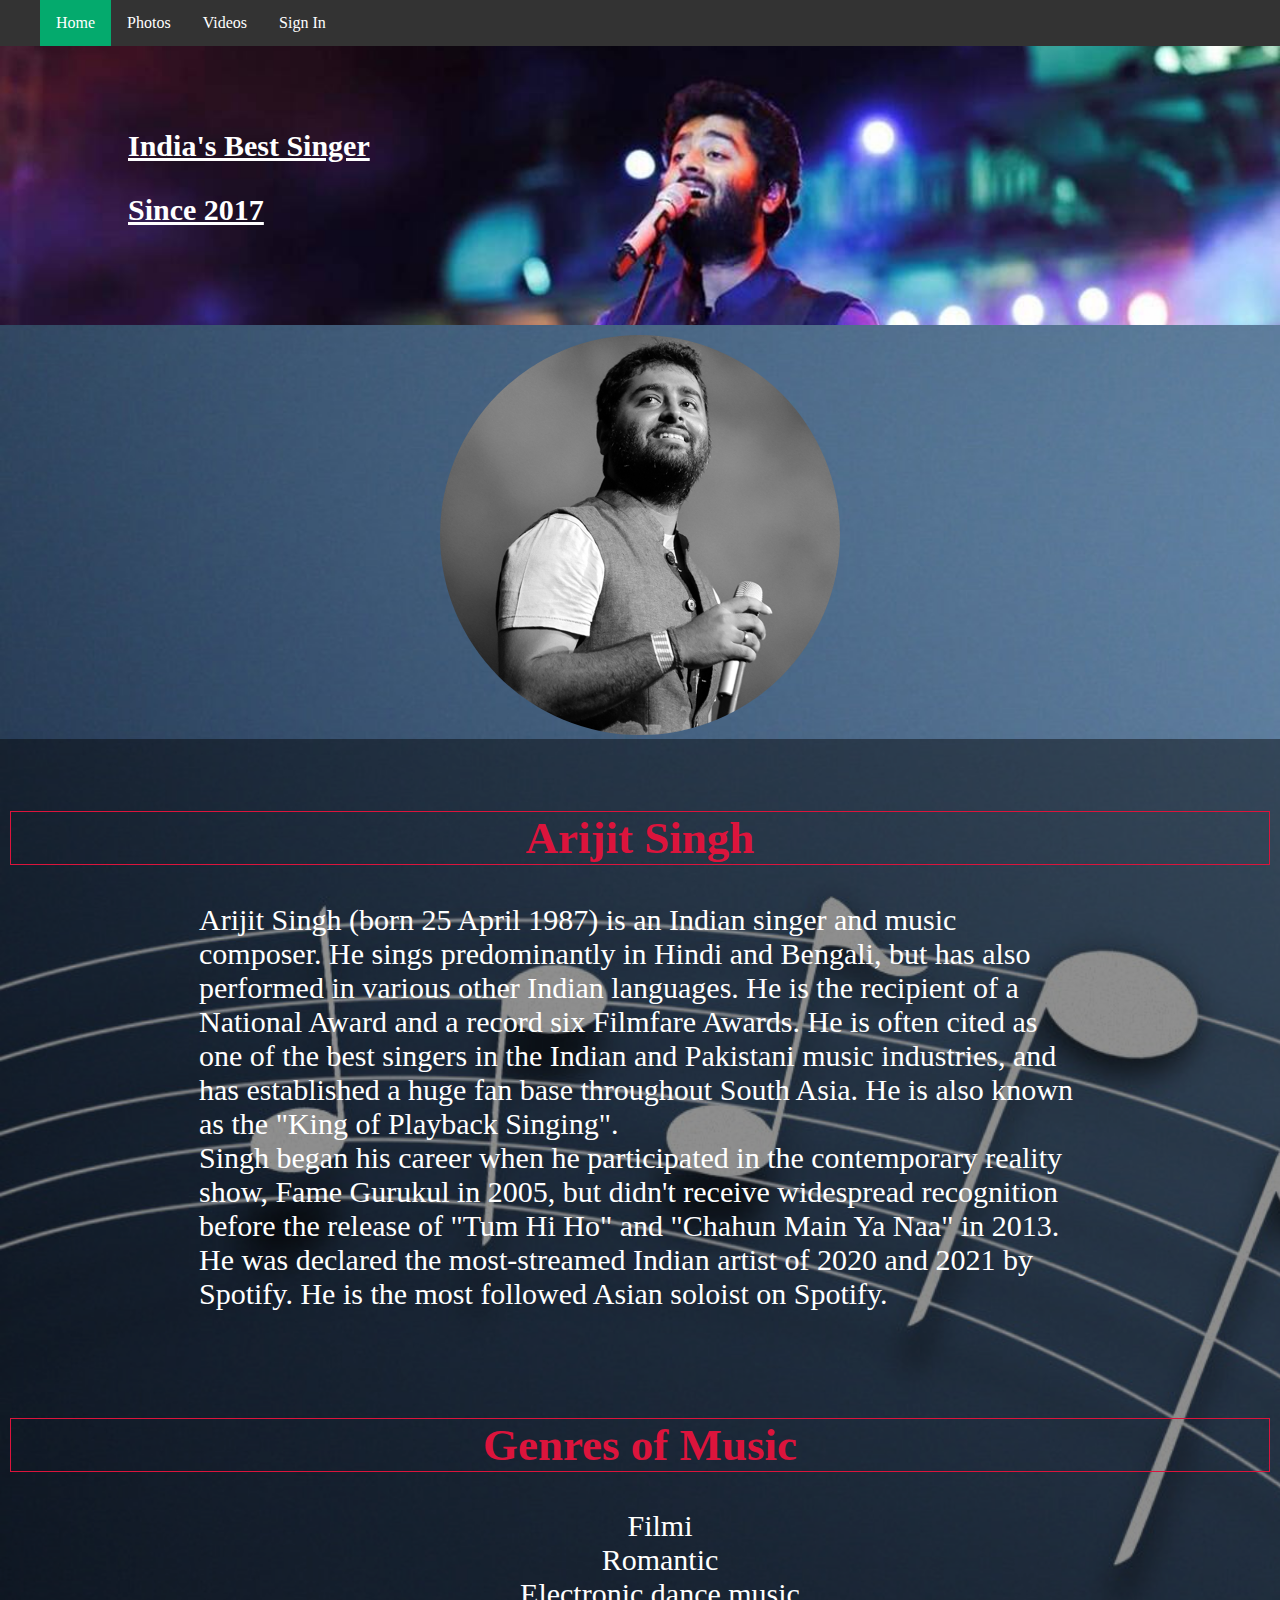
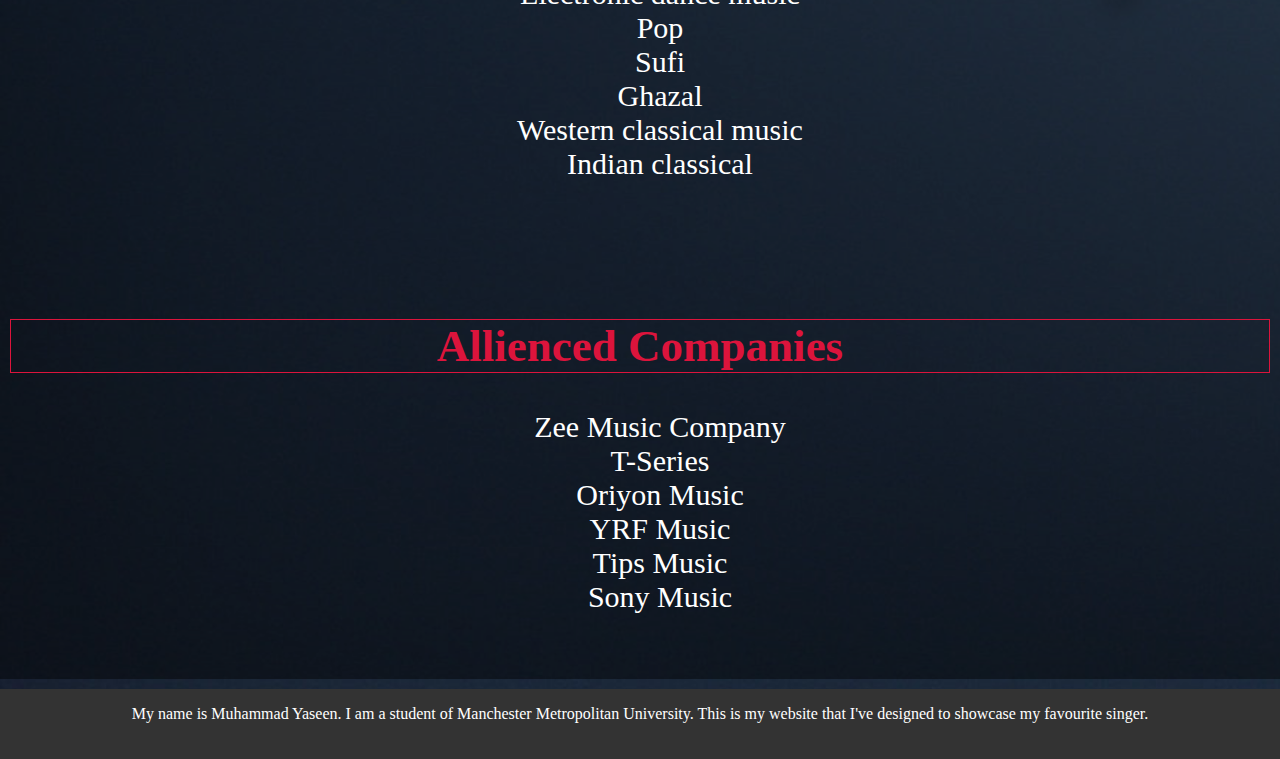
==== Html/Index.html @ 59eade26 "Initial commit" ====
<!DOCTYPE html>
<html lang="en-US">
    <head>
        <meta charset="UTF-8"/>
        <meta name="viewport" content="width=device-width, initial-scale=1.0">
        <meta name="keywords" content="Home, Photos, Videos, Sign-In" />
        <title>Arijit Singh My Favourite Musician</title>
        <!-- Favicon image -->
        <link rel="icon" href="../images/favicon1.jpg" />
        <!-- linking stylesheet to html -->
        <link rel="stylesheet" href="../Styles/style.css">
    </head>

    <body>
        <nav>
            <ul class="nav">
                <li><a class="active nav-item" href="Index.html">Home</a></li>
                <li><a href="../Html/Photos.html" class="nav-item"> Photos </a></li>
                <li><a href="../Html/Videos.html" class="nav-item"> Videos </a></li>
                <li><a href="../Html/Sign-In.html" class="nav-item"> Sign In</a></li>
            </ul>
        </nav>
        <div class="banner">
        <div class="heighlight">
            <h3>India's Best Singer </h3>
            <h2>Since 2017</h2>
        </div>

        </div> 
<div class="wrapper">
    <div id="left-col">
        <img src="../images/arijitS.png" alt="A beautiful picture of Arijit Singh" height="400"> 
    </div>  
    <div class="main-content">

         <h2>Arijit Singh</h2>
         <!-- The following data has been taken from wikipedia.com -->
        <p> 
            Arijit Singh (born 25 April 1987) is an Indian singer and music composer. He sings predominantly in Hindi and Bengali, but has also performed in various other Indian languages. He is the recipient of a National Award and a record six Filmfare Awards. He is often cited as one of the best singers in the Indian and Pakistani music industries, and has established a huge fan base throughout South Asia. He is also known as the "King of Playback Singing".
        </p>
        <p>
            Singh began his career when he participated in the contemporary reality show, Fame Gurukul in 2005, but didn't receive widespread recognition before the release of "Tum Hi Ho" and "Chahun Main Ya Naa" in 2013. He was declared the most-streamed Indian artist of 2020 and 2021 by Spotify. He is the most followed Asian soloist on Spotify.
        </p> 
    </div>

    <div class="main-content">
        
        <h2>Genres of Music</h2>
        <ul>
            <li>Filmi</li>
            <li>Romantic</li>
            <li>Electronic dance music</li>
            <li>Pop</li>
            <li>Sufi</li>
            <li>Ghazal</li>
            <li>Western classical music</li>
            <li>Indian classical</li>
         </ul>
         
    </div>

    <div class="main-content">
        <h2>Allienced Companies</h2>
        <Ul>
            <li>Zee Music Company</li>
            <li>T-Series</li>
            <li>Oriyon Music</li>
            <li>YRF Music</li>
            <li>Tips Music</li>
            <li>Sony Music</li>
        </Ul>
    </div>
    
</div>
<footer class="footer">
    <div class="center">
        <p>My name is Muhammad Yaseen. I am a student of Manchester Metropolitan University. This is my website that I've designed to showcase my favourite singer.</p>
    </div>
</footer>

</body>
</html>
---- Styles/style.css ----
/* You should style your site by making use of Cascading Style Sheets. Specifically, you will be marked 
on the following aspects:
1. Your style rules should be in an external style file (with a .css extension) and linked to from 
within your HTML files
2. You must have styled your website in terms of layout/positioning, text, and content
3. You must have demonstrated appropriate use of classes and IDs to style groups and 
individual components
4. Making our website responsive. */

body{
  background-image: url(../images/backgroundImage.jpg);
  background-repeat: no-repeat;
  background-size: cover;
  margin: 0;
}
nav{
height: 25px;
}
.nav {
  list-style-type: none;
  margin: 0;
  overflow: hidden;
  background-color: #333;
  position: fixed;
  top: 0;
  width: 100%;
}

.nav li {
  float: left;
}

.nav-item {
  display: block;
  color: white;
  text-align: center;
  padding: 14px 16px;
  text-decoration: none;
}

li a:hover:not(.active) {
  background-color: #111;
}

.active {
  background-color: #04AA6D;
}

.banner{
  background-image: url(../images/arijit-singh-slide.jpg);
  background-repeat: no-repeat;
  background-size: cover;
  width: 100%;
  height: 300px;
  display: flex;
  align-content: center;
  align-items: center;
  color: white;
}
.heighlight{
  margin-left: 10%;
  
}
.banner h2, h3{
  font-size: 30px;
  text-decoration: underline;
}


.wrapper{
  margin: 0 auto;
  padding: 10px;
  display: flex;
  flex-direction: column;
  align-content: center;
  align-items: center;
}
.heighlight{
  font-size: large;
}

#left-col img{
  border-radius: 200px;
}

.main-content{
  text-align: center;
  width: 100%;
  float: right;
  color: white;
  padding: 35px;
  font-size: 30px;
  background-color: #00000070;
}
.main-content p{
  width: 70%;
  margin: 0 auto;
  text-align: left;
}
.main-content h2{
  color: crimson;
    border: 1px solid;
}
li{
  list-style-type:none;
}

.footer{
  height: 70px;
  background: #333333;
  display: flex;
  justify-content: center;
  color: white; 
}

.center {
  text-align: center;
}

.container {
  width: 90%;
  margin: 2rem auto; 
}

.container img{
  border-radius: 30px 30px 0px 0px;
}
figure{
  width: 40%;
  float: left;
  height: 300px;
}
figcaption{
  background-color: #04aa6d;
  border-radius: 0px 0px 20px 20px;
  text-align: center;
}

.gallery__img {
  width: 100%;
  height: 100%;
  object-fit: cover;
  display: block; 
}



/* JS StyleSheet */

#form {
  width: 300px;
  margin: 16vh auto 0 auto;
  padding: 50px;
  background-color: whitesmoke;
  border-radius: 4px;
  font-size: 12px;
}

#form h1 {
  color: #0f2027;
  text-align: center;
}

#form button {
  padding: 10px;
  margin-top: 10px;
  width: 100%;
  color: white;
  background-color: rgb(41, 57, 194);
  border: none;
  border-radius: 4px;
}

.input-control {
  display: flex;
  flex-direction: column;
}

.input-control input {
  border: 2px solid #f0f0f0;
border-radius: 4px;
display: block;
font-size: 12px;
padding: 10px;
width: 100%;
}

.input-control input:focus {
  outline: 0;
}

.input-control.success input {
  border-color: #09c372;
}

.input-control.error input {
  border-color: #ff3860;
}

.input-control .error {
  color: #ff3860;
  font-size: 9px;
  height: 13px;
}
iframe{
  width: 50%;
  float: left;
}

/* Media Query */
@media only screen and (max-width: 890px) {
    figure{
      width: 90%;
      height: 300px;
    }
    iframe{
      width: 100%;
      height: 500px;
    }
    
  
}
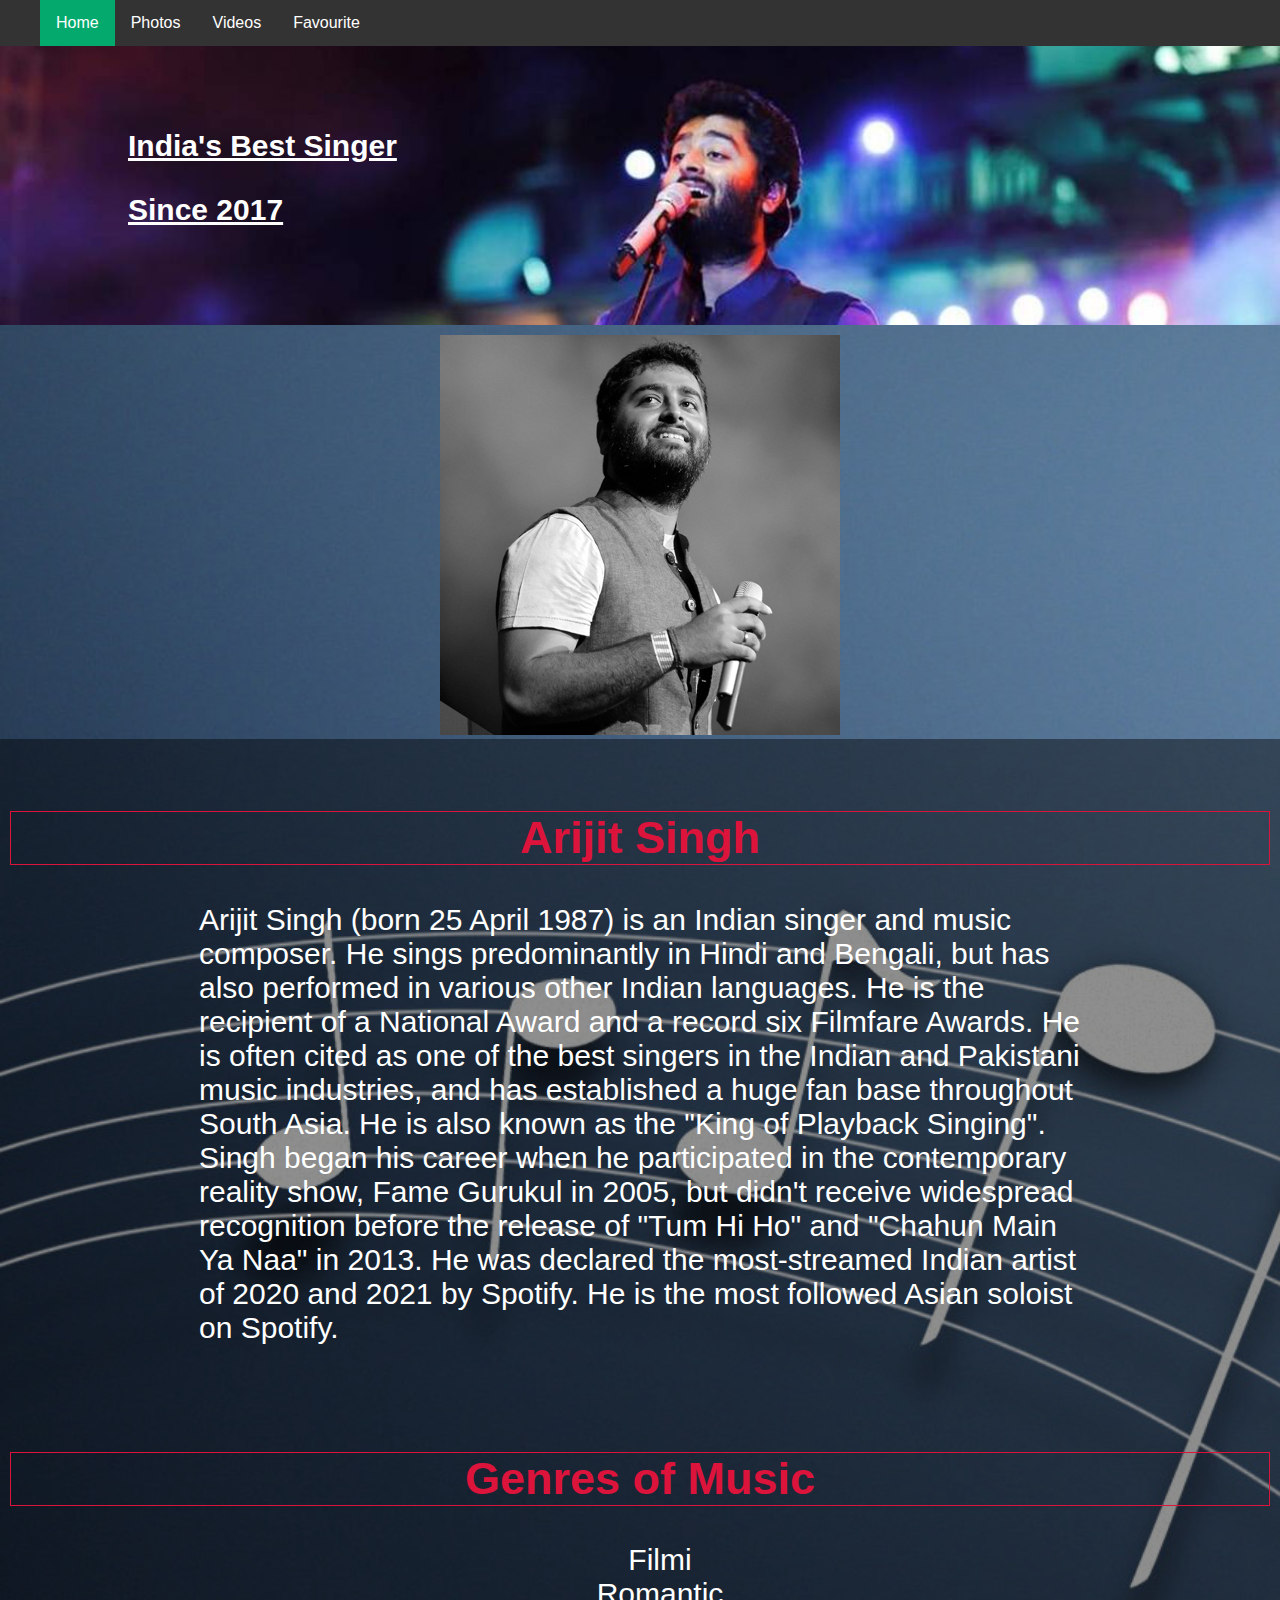
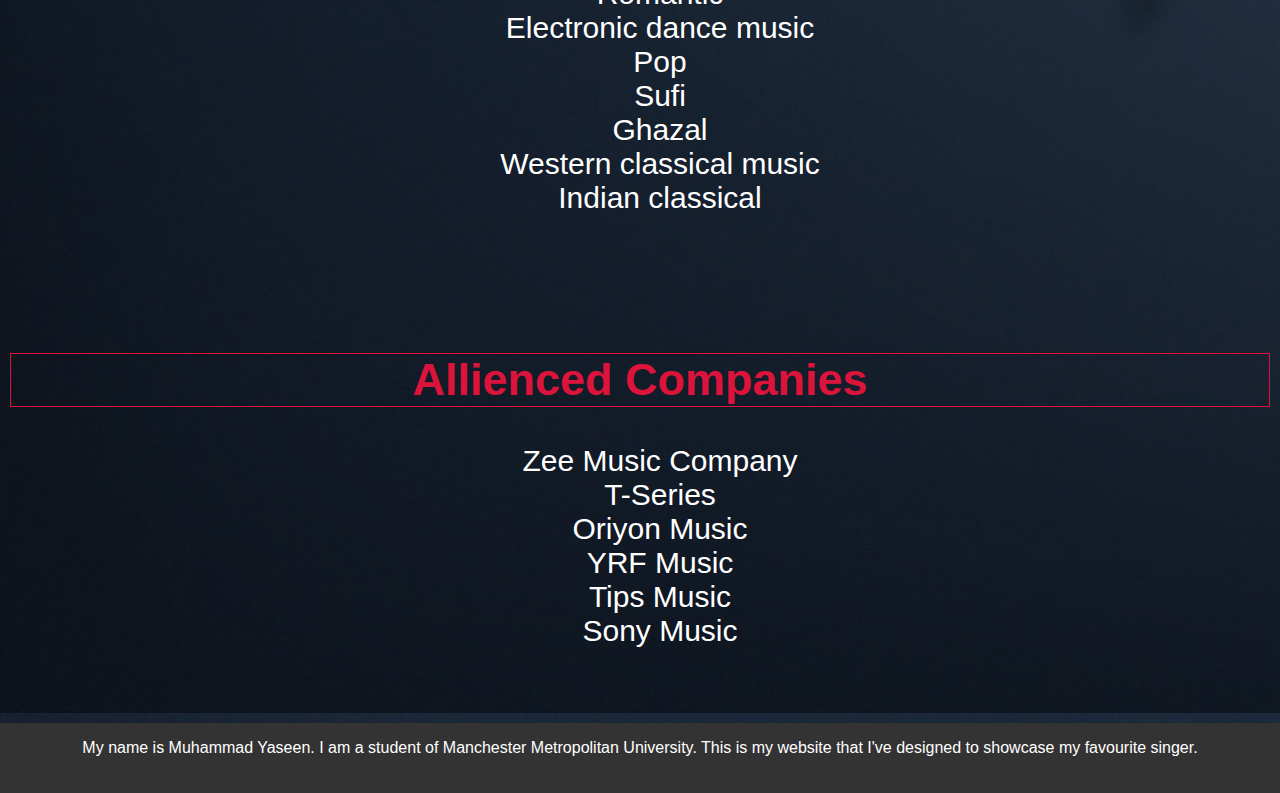
==== commit 2464b644: "update" ====
--- a/Html/Index.html
+++ b/Html/Index.html
@@ -17,7 +17,7 @@
                 <li><a class="active nav-item" href="Index.html">Home</a></li>
                 <li><a href="../Html/Photos.html" class="nav-item"> Photos </a></li>
                 <li><a href="../Html/Videos.html" class="nav-item"> Videos </a></li>
-                <li><a href="../Html/Sign-In.html" class="nav-item"> Sign In</a></li>
+                <li><a href="../Html/Favourites.html" class="nav-item"> Favourite</a></li>
             </ul>
         </nav>
         <div class="banner">
--- a/Styles/style.css
+++ b/Styles/style.css
@@ -1,21 +1,16 @@
-/* You should style your site by making use of Cascading Style Sheets. Specifically, you will be marked 
-on the following aspects:
-1. Your style rules should be in an external style file (with a .css extension) and linked to from 
-within your HTML files
-2. You must have styled your website in terms of layout/positioning, text, and content
-3. You must have demonstrated appropriate use of classes and IDs to style groups and 
-individual components
-4. Making our website responsive. */
-
-body{
+/* General Styles */
+body {
   background-image: url(../images/backgroundImage.jpg);
   background-repeat: no-repeat;
   background-size: cover;
   margin: 0;
-}
-nav{
-height: 25px;
-}
+  font-family: Arial, sans-serif;
+}
+
+nav {
+  height: 25px;
+}
+
 .nav {
   list-style-type: none;
   margin: 0;
@@ -46,7 +41,7 @@
   background-color: #04AA6D;
 }
 
-.banner{
+.banner {
   background-image: url(../images/arijit-singh-slide.jpg);
   background-repeat: no-repeat;
   background-size: cover;
@@ -57,17 +52,17 @@
   align-items: center;
   color: white;
 }
-.heighlight{
+
+.heighlight {
   margin-left: 10%;
-  
-}
-.banner h2, h3{
+}
+
+.banner h2, h3 {
   font-size: 30px;
   text-decoration: underline;
 }
 
-
-.wrapper{
+.wrapper {
   margin: 0 auto;
   padding: 10px;
   display: flex;
@@ -75,15 +70,8 @@
   align-content: center;
   align-items: center;
 }
-.heighlight{
-  font-size: large;
-}
-
-#left-col img{
-  border-radius: 200px;
-}
-
-.main-content{
+
+.main-content {
   text-align: center;
   width: 100%;
   float: right;
@@ -92,25 +80,28 @@
   font-size: 30px;
   background-color: #00000070;
 }
-.main-content p{
+
+.main-content p {
   width: 70%;
   margin: 0 auto;
   text-align: left;
 }
-.main-content h2{
+
+.main-content h2 {
   color: crimson;
-    border: 1px solid;
-}
-li{
-  list-style-type:none;
-}
-
-.footer{
+  border: 1px solid;
+}
+
+li {
+  list-style-type: none;
+}
+
+.footer {
   height: 70px;
   background: #333333;
   display: flex;
   justify-content: center;
-  color: white; 
+  color: white;
 }
 
 .center {
@@ -119,18 +110,20 @@
 
 .container {
   width: 90%;
-  margin: 2rem auto; 
-}
-
-.container img{
+  margin: 2rem auto;
+}
+
+.container img {
   border-radius: 30px 30px 0px 0px;
 }
-figure{
+
+figure {
   width: 40%;
   float: left;
   height: 300px;
 }
-figcaption{
+
+figcaption {
   background-color: #04aa6d;
   border-radius: 0px 0px 20px 20px;
   text-align: center;
@@ -140,13 +133,10 @@
   width: 100%;
   height: 100%;
   object-fit: cover;
-  display: block; 
-}
-
-
+  display: block;
+}
 
 /* JS StyleSheet */
-
 #form {
   width: 300px;
   margin: 16vh auto 0 auto;
@@ -178,11 +168,11 @@
 
 .input-control input {
   border: 2px solid #f0f0f0;
-border-radius: 4px;
-display: block;
-font-size: 12px;
-padding: 10px;
-width: 100%;
+  border-radius: 4px;
+  display: block;
+  font-size: 12px;
+  padding: 10px;
+  width: 100%;
 }
 
 .input-control input:focus {
@@ -202,21 +192,74 @@
   font-size: 9px;
   height: 13px;
 }
-iframe{
-  width: 50%;
-  float: left;
-}
-
-/* Media Query */
+
+/* Video Grid Styles */
+.video-grid {
+  display: grid;
+  grid-template-columns: repeat(auto-fill, minmax(300px, 1fr));
+  gap: 20px;
+  padding: 20px;
+}
+
+.video-container {
+  position: relative;
+  width: 100%;
+  padding-top: 56.25%; /* 16:9 Aspect Ratio */
+  overflow: hidden;
+  border-radius: 8px;
+  background-color: #000;
+}
+
+.video-container iframe {
+  position: absolute;
+  top: 0;
+  left: 0;
+  width: 100%;
+  height: 100%;
+}
+
+.favorite-btn {
+  position: absolute;
+  top: 10px;
+  right: 10px;
+  background: none;
+  border: none;
+  cursor: pointer;
+}
+
+.favorite-btn img {
+  width: 24px;
+  height: 24px;
+}
+
+/* Favorites Page Styles */
+#favorite-songs-list {
+  list-style-type: none;
+  padding: 0;
+}
+
+#favorite-songs-list li {
+  padding: 10px;
+  border-bottom: 1px solid #ccc;
+}
+
+/* Responsive Design */
 @media only screen and (max-width: 890px) {
-    figure{
-      width: 90%;
-      height: 300px;
-    }
-    iframe{
-      width: 100%;
-      height: 500px;
-    }
-    
+  figure {
+    width: 90%;
+    height: 300px;
+  }
   
-}+  iframe {
+    width: 100%;
+    height: 500px;
+  }
+
+  .video-grid {
+    grid-template-columns: 1fr;
+  }
+
+  .video-container {
+    padding-top: 56.25%;
+  }
+}
